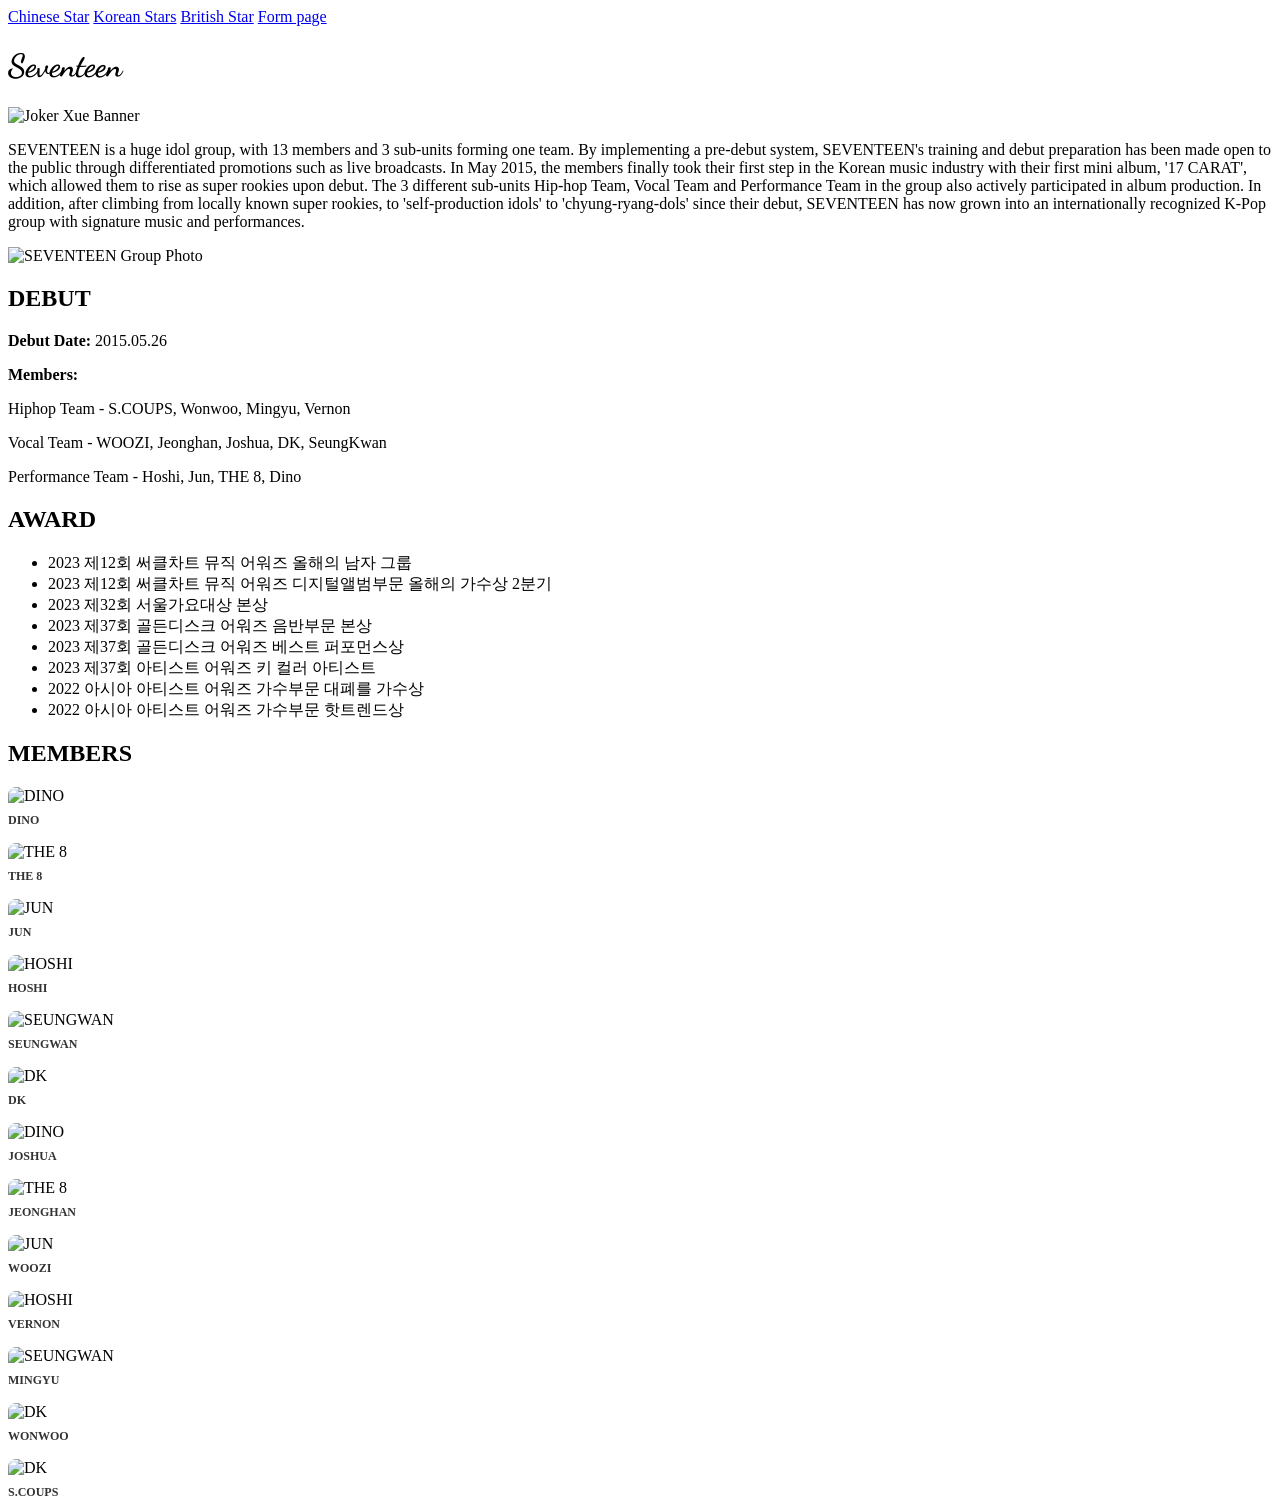
==== page2.html @ 5420aa87 "Create page2.html" ====
<!DOCTYPE html>
<html>
<head>
    <meta charset="utf-8">
    <meta name="viewport" content="width=device-width, initial-scale=1">
    <title>Celebrity World</title>
    <meta name="color-scheme" content="light dark">
    <div class="line-gutter-backdrop"></div>
    <link href='style.css' type='text/css' rel='stylesheet'>
    <meta name = 'description' content="A celebrity website introducing stars from China, South Korea and the UK.">
    <meta name = 'keywords' content="celebrity, stars, Xue Zhiqian, SEVENTEEN, Millie Bobby Brown">
    <link rel="preconnect" href="https://fonts.googleapis.com">
    <link rel="preconnect" href="https://fonts.gstatic.com" crossorigin>
    <link href="https://fonts.googleapis.com/css2?family=Grandstander:ital,wght@0,100..900;1,100..900&family=Merriweather:ital,opsz,wght@0,18..144,300..900;1,18..144,300..900&display=swap" rel="stylesheet">
    <link href="https://fonts.googleapis.com/css2?family=Dancing+Script:wght@400..700&display=swap" rel="stylesheet">
    <style>
          .container {
            max-width: 800px;
            margin: 0 auto;
        }

          .member-grid {
            display: grid;
            gap: 15px;
        }


        .member-card {
            border-radius: 8px;
            overflow: hidden;
            transition: transform 0.3s ;
        }

        .member-card img {
            width: 100%;
            object-fit: cover;
            display: block;
            margin-bottom: 8px;
        }

        .member-name {
            font-size: 12px;
            color: #333;
            font-weight: bold;
        }
        .intro-with-photo {
            gap: 50px;
        }

       

        .intro-photo {
            width: 60%;
            height: auto;
            display: block;
        }

    </style>
</head>
<body>
<nav>
    <a href='index.html'>Chinese Star</a>
    <a href='page2.html'>Korean Stars</a>
    <a href='page3.html'>British Star</a>
    <a href='Form page.html'>Form page</a><br>
</nav>
<div class='content'>
    <h1 style='font-family:Dancing Script'>Seventeen</h1>
    <section id="home" class="hero">
        <img src="https://pledis.co.kr/resources/_data/file/designImages/1746794063681df64f23f84.jpg" alt="Joker Xue Banner">
    
    </section>

    <div class="intro-with-photo">
        
        <p class="intro-text">
                SEVENTEEN is a huge idol group, with 13 members and 3 sub-units forming one team. By implementing a pre-debut system, SEVENTEEN's training and debut preparation has been made open to the public through differentiated promotions such as live broadcasts. In May 2015, the members finally took their first step in the Korean music industry with their first mini album, '17 CARAT', which allowed them to rise as super rookies upon debut. The 3 different sub-units Hip-hop Team, Vocal Team and Performance Team in the group also actively participated in album production. In addition, after climbing from locally known super rookies, to 'self-production idols' to 'chyung-ryang-dols' since their debut, SEVENTEEN has now grown into an internationally recognized K-Pop group with signature music and performances.
            </p>
        </div>

        <div class="intro-photo-wrap">
            <img src="https://pledis.co.kr/resources/_data/file/goodsImages/1736050657677a07e1b6751.jpg" alt="SEVENTEEN Group Photo" class="intro-photo">
        </div>
    </div>


    <div class="section">
            <h2 class="section-title">DEBUT</h2>
            <div class="debut-info">
                <p><strong>Debut Date:</strong> 2015.05.26</p>
                <p><strong>Members:</strong></p>
                <p>Hiphop Team - S.COUPS, Wonwoo, Mingyu, Vernon</p>
                <p>Vocal Team - WOOZI, Jeonghan, Joshua, DK, SeungKwan</p>
                <p>Performance Team - Hoshi, Jun, THE 8, Dino</p>
            </div>
    </div>
        
     <div class="section">
            <h2 class="section-title">AWARD</h2>
            <ul class="award-list">
                <li>2023 제12회 써클차트 뮤직 어워즈 올해의 남자 그룹</li>
                <li>2023 제12회 써클차트 뮤직 어워즈 디지털앨범부문 올해의 가수상 2분기</li>
                <li>2023 제32회 서울가요대상 본상</li>
                <li>2023 제37회 골든디스크 어워즈 음반부문 본상</li>
                <li>2023 제37회 골든디스크 어워즈 베스트 퍼포먼스상</li>
                <li>2023 제37회 아티스트 어워즈 키 컬러 아티스트</li>
                <li>2022 아시아 아티스트 어워즈 가수부문 대폐를 가수상</li>
                <li>2022 아시아 아티스트 어워즈 가수부문 핫트렌드상</li>
            </ul>
    </div>

     <section id="albums" class="album-section">
        <h2 class="section-title">MEMBERS</h2>
        <div class="member-grid">
            <div class="member-card">
                <img src="https://pledis.co.kr/resources/_data/file/bbsData/1747986550683028766e1f0.jpg" alt="DINO">
                <div class="member-name">DINO</div>
            </div>
            <div class="member-card">
                <img src="https://pledis.co.kr/resources/_data/file/bbsData/1746763319681d7e377660f.jpg" alt="THE 8">
                <div class="member-name">THE 8</div>
            </div>
            <div class="member-card">
                <img src="https://pledis.co.kr/resources/_data/file/bbsData/1746763312681d7e306c71c.jpg" alt="JUN">
                <div class="member-name">JUN</div>
            </div>
            <div class="member-card">
                <img src="https://pledis.co.kr/resources/_data/file/bbsData/1746763306681d7e2a5776d.jpg" alt="HOSHI">
                <div class="member-name">HOSHI</div>
            </div>
            <div class="member-card">
                <img src="https://pledis.co.kr/resources/_data/file/bbsData/1766552631694b743726313.jpg" alt="SEUNGWAN">
                <div class="member-name">SEUNGWAN</div>
            </div>
            <div class="member-card">
                <img src="https://pledis.co.kr/resources/_data/file/bbsData/1766552552694b73e829877.jpg" alt="DK">
                <div class="member-name">DK</div>
            </div>
            <div class="member-card">
                <img src="https://pledis.co.kr/resources/_data/file/bbsData/1746763289681d7e19be135.jpg" alt="DINO">
                <div class="member-name">JOSHUA</div>
            </div>
            <div class="member-card">
                <img src="https://pledis.co.kr/resources/_data/file/bbsData/172710860566f195fd64739.png" alt="THE 8">
                <div class="member-name">JEONGHAN</div>
            </div>
            <div class="member-card">
                <img src="https://pledis.co.kr/resources/_data/file/bbsData/1746763280681d7e103f606.jpg" alt="JUN">
                <div class="member-name">WOOZI</div>
            </div>
            <div class="member-card">
                <img src="https://pledis.co.kr/resources/_data/file/bbsData/1746763275681d7e0bd241b.jpg" alt="HOSHI">
                <div class="member-name">VERNON</div>
            </div>
            <div class="member-card">
                <img src="https://pledis.co.kr/resources/_data/file/bbsData/175742507568c02db3aad03.jpg" alt="SEUNGWAN">
                <div class="member-name">MINGYU</div>
            </div>
            <div class="member-card">
                <img src="https://pledis.co.kr/resources/_data/file/bbsData/1746763262681d7dfe3bdaa.jpg" alt="DK">
                <div class="member-name">WONWOO</div>
            </div>
            <div class="member-card">
                <img src="https://pledis.co.kr/resources/_data/file/bbsData/175742505868c02da20a75f.jpg" alt="DK">
                <div class="member-name">S.COUPS</div>
            </div>
        </div>
    </section>

</div>      
</body>
</html>
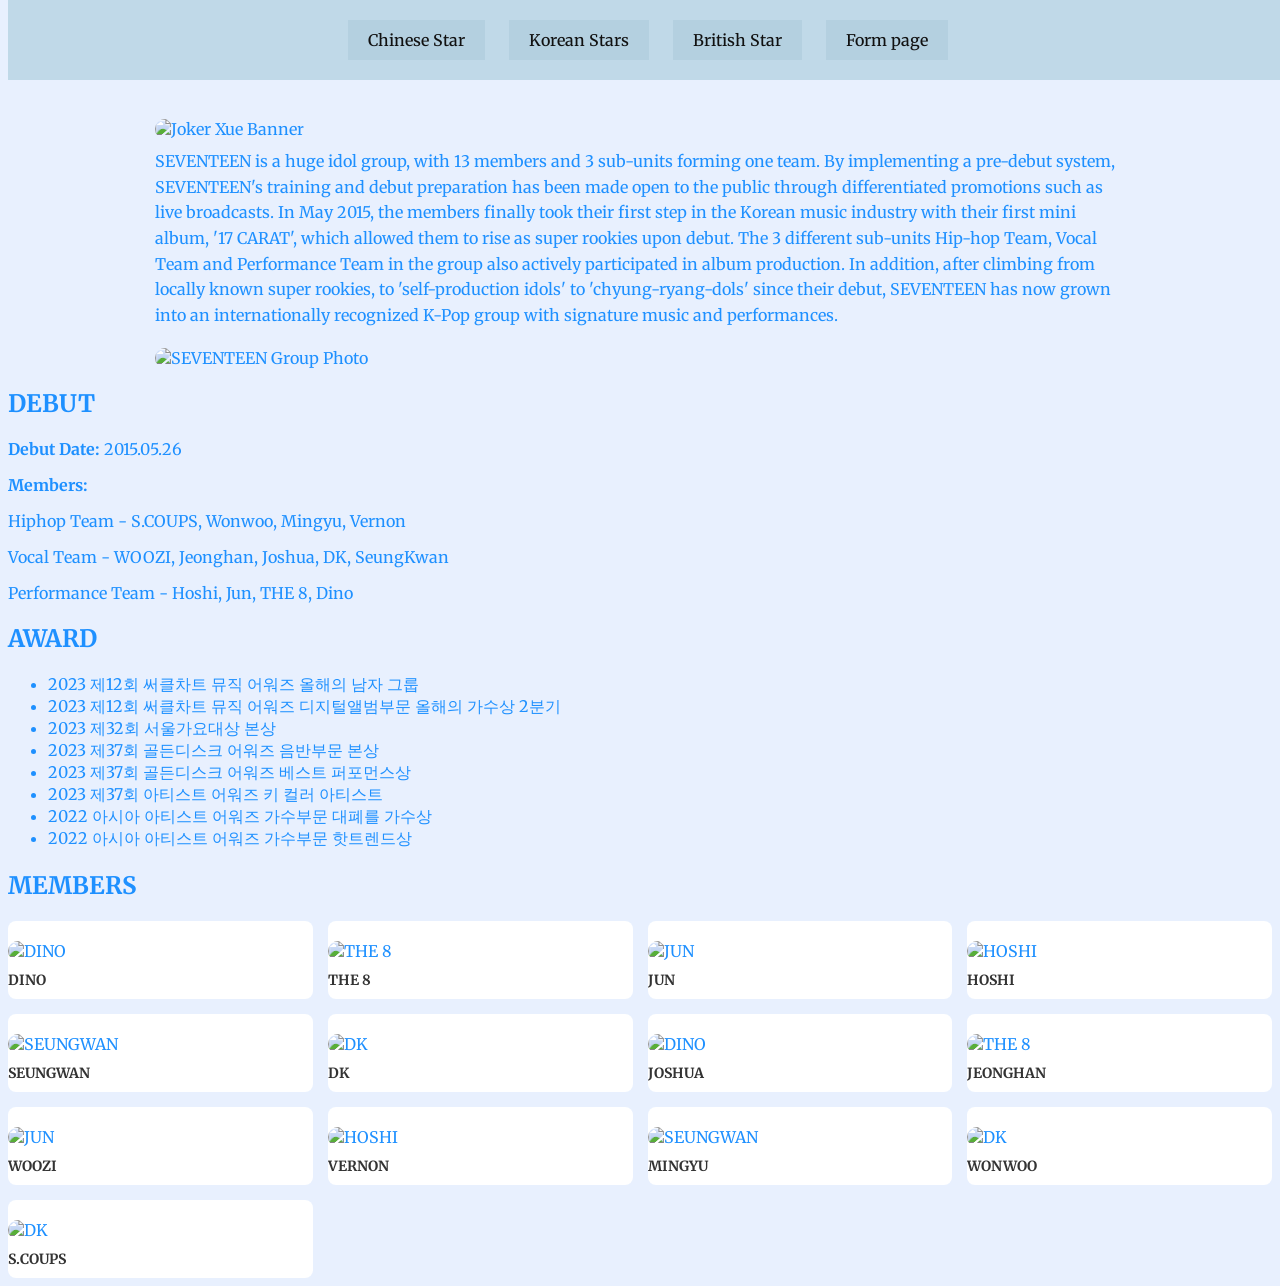
==== commit 4954447c: "Update layout and styles in page2.html" ====
--- a/page2.html
+++ b/page2.html
@@ -15,13 +15,16 @@
     <link href="https://fonts.googleapis.com/css2?family=Dancing+Script:wght@400..700&display=swap" rel="stylesheet">
     <style>
           .container {
-            max-width: 800px;
+            max-width: 1000px;
             margin: 0 auto;
+            padding: 0 15px;
         }
 
           .member-grid {
             display: grid;
             gap: 15px;
+            grid-template-columns: repeat(4, 1fr);
+            margin-top: 20px;
         }
 
 
@@ -29,25 +32,26 @@
             border-radius: 8px;
             overflow: hidden;
             transition: transform 0.3s ;
+            text-align: center; 
+            background: white;
         }
 
         .member-card img {
             width: 100%;
+            width:200px
             object-fit: cover;
             display: block;
-            margin-bottom: 8px;
         }
 
         .member-name {
-            font-size: 12px;
+            font-size: 14px;
             color: #333;
             font-weight: bold;
+            padding: 10px 0; 
         }
         .intro-with-photo {
             gap: 50px;
         }
-
-       
 
         .intro-photo {
             width: 60%;
@@ -64,7 +68,7 @@
     <a href='page3.html'>British Star</a>
     <a href='Form page.html'>Form page</a><br>
 </nav>
-<div class='content'>
+<div class='content container'>
     <h1 style='font-family:Dancing Script'>Seventeen</h1>
     <section id="home" class="hero">
         <img src="https://pledis.co.kr/resources/_data/file/designImages/1746794063681df64f23f84.jpg" alt="Joker Xue Banner">
@@ -169,4 +173,4 @@
 
 </div>      
 </body>
-</html>+</html>
--- a/style.css
+++ b/style.css
@@ -0,0 +1,74 @@
+
+
+* {
+    box-sizing: border-box;
+    text-align:left;
+}
+
+body {
+    font-family: Merriweather;
+    background-color: #e8f0fe;
+    color:#1E90FF;
+}
+a{
+    background-color:#B4D0E0;
+    color:white;
+    padding:10px 20px;
+    text-decoration: none;
+    
+}
+a:hover{
+            
+    background-color:white;
+    color:black;
+}
+       
+      
+nav {
+    position: fixed;
+    top: 0;
+    width: 100%;
+    padding: 30px;
+    text-align: center;
+    background: #C0D9E8;
+    z-index: 1000;
+}
+
+nav a {
+    margin: 0 10px;
+    text-decoration: none;
+    color: #111;
+    font-weight: 500;
+}
+
+nav a:hover {
+    color: #0071e3;
+}
+
+.content {
+    width: 100%;
+
+    text-align: center;
+    padding-top:80px;
+    margin: 0 auto;
+}
+
+.content h1 {
+    font-size: 42px;
+    margin-bottom: 20px;
+}
+
+.content p {
+    margin: 10px 0;
+    line-height: 1.6;
+}
+
+img {
+    max-width: 100%;
+    border-radius: 20px;
+    margin-top: 20px;
+}
+
+
+
+
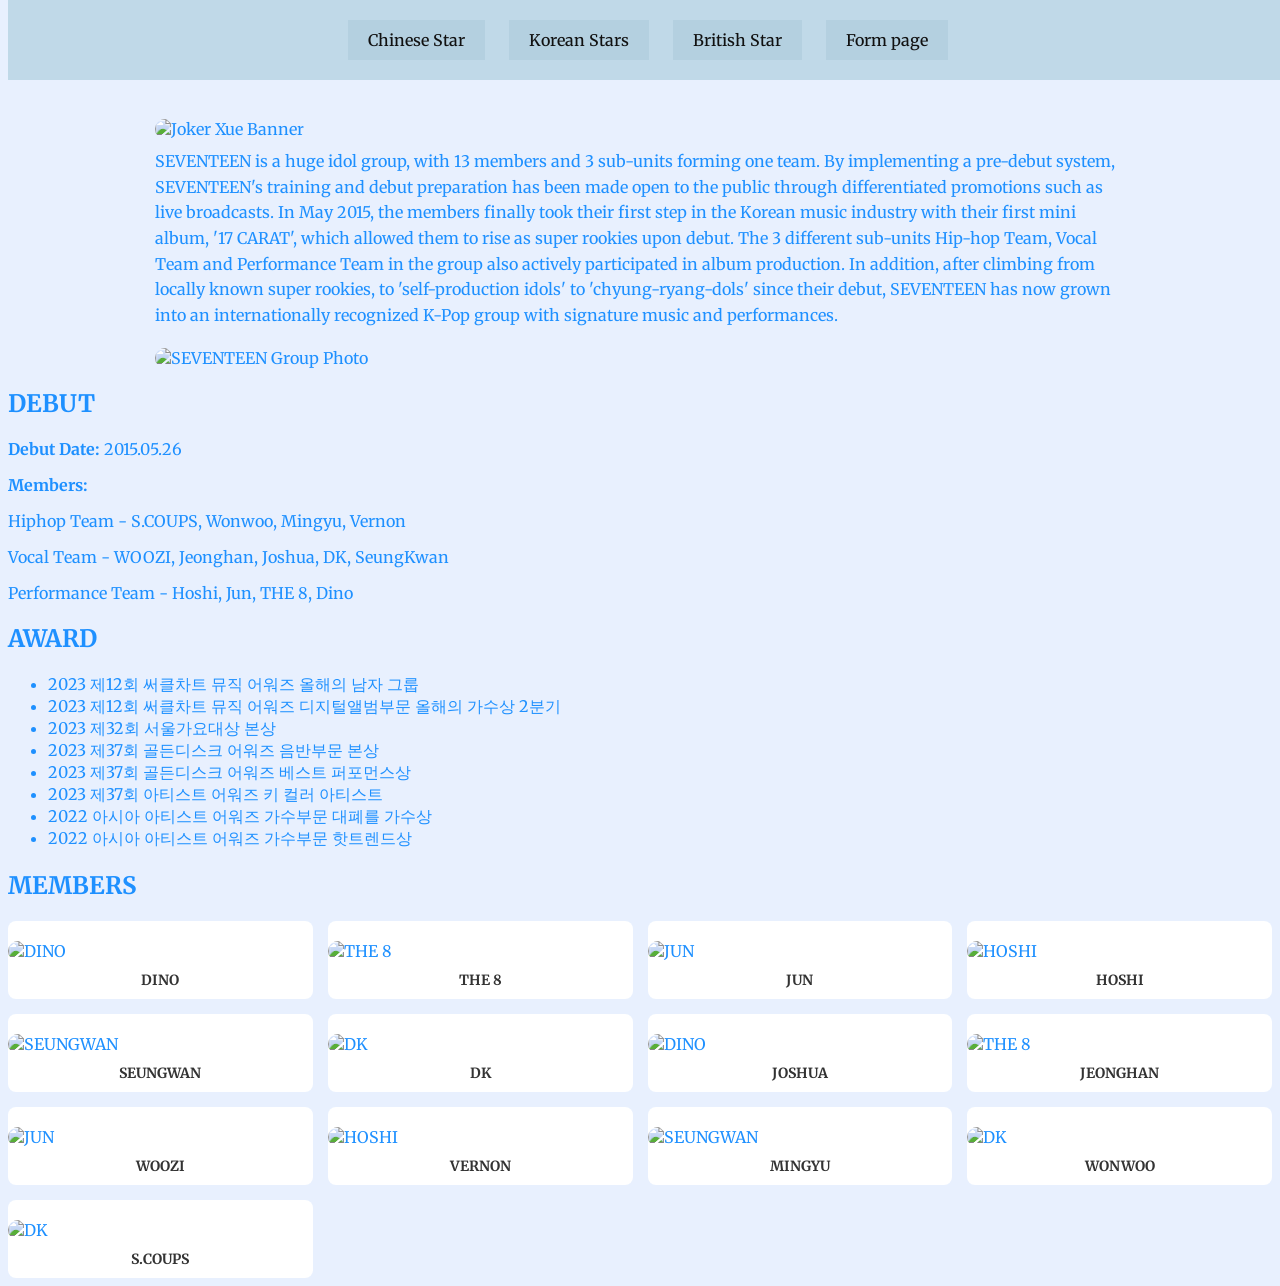
==== commit 59f2feac: "Refactor styles for member grid and cards Removed margin-top from member-grid and added text-align t" ====
--- a/page2.html
+++ b/page2.html
@@ -24,7 +24,6 @@
             display: grid;
             gap: 15px;
             grid-template-columns: repeat(4, 1fr);
-            margin-top: 20px;
         }
 
 
@@ -32,7 +31,7 @@
             border-radius: 8px;
             overflow: hidden;
             transition: transform 0.3s ;
-            text-align: center; 
+            
             background: white;
         }
 
@@ -48,6 +47,7 @@
             color: #333;
             font-weight: bold;
             padding: 10px 0; 
+            text-align: center; 
         }
         .intro-with-photo {
             gap: 50px;
@@ -170,7 +170,6 @@
             </div>
         </div>
     </section>
-
 </div>      
 </body>
 </html>
